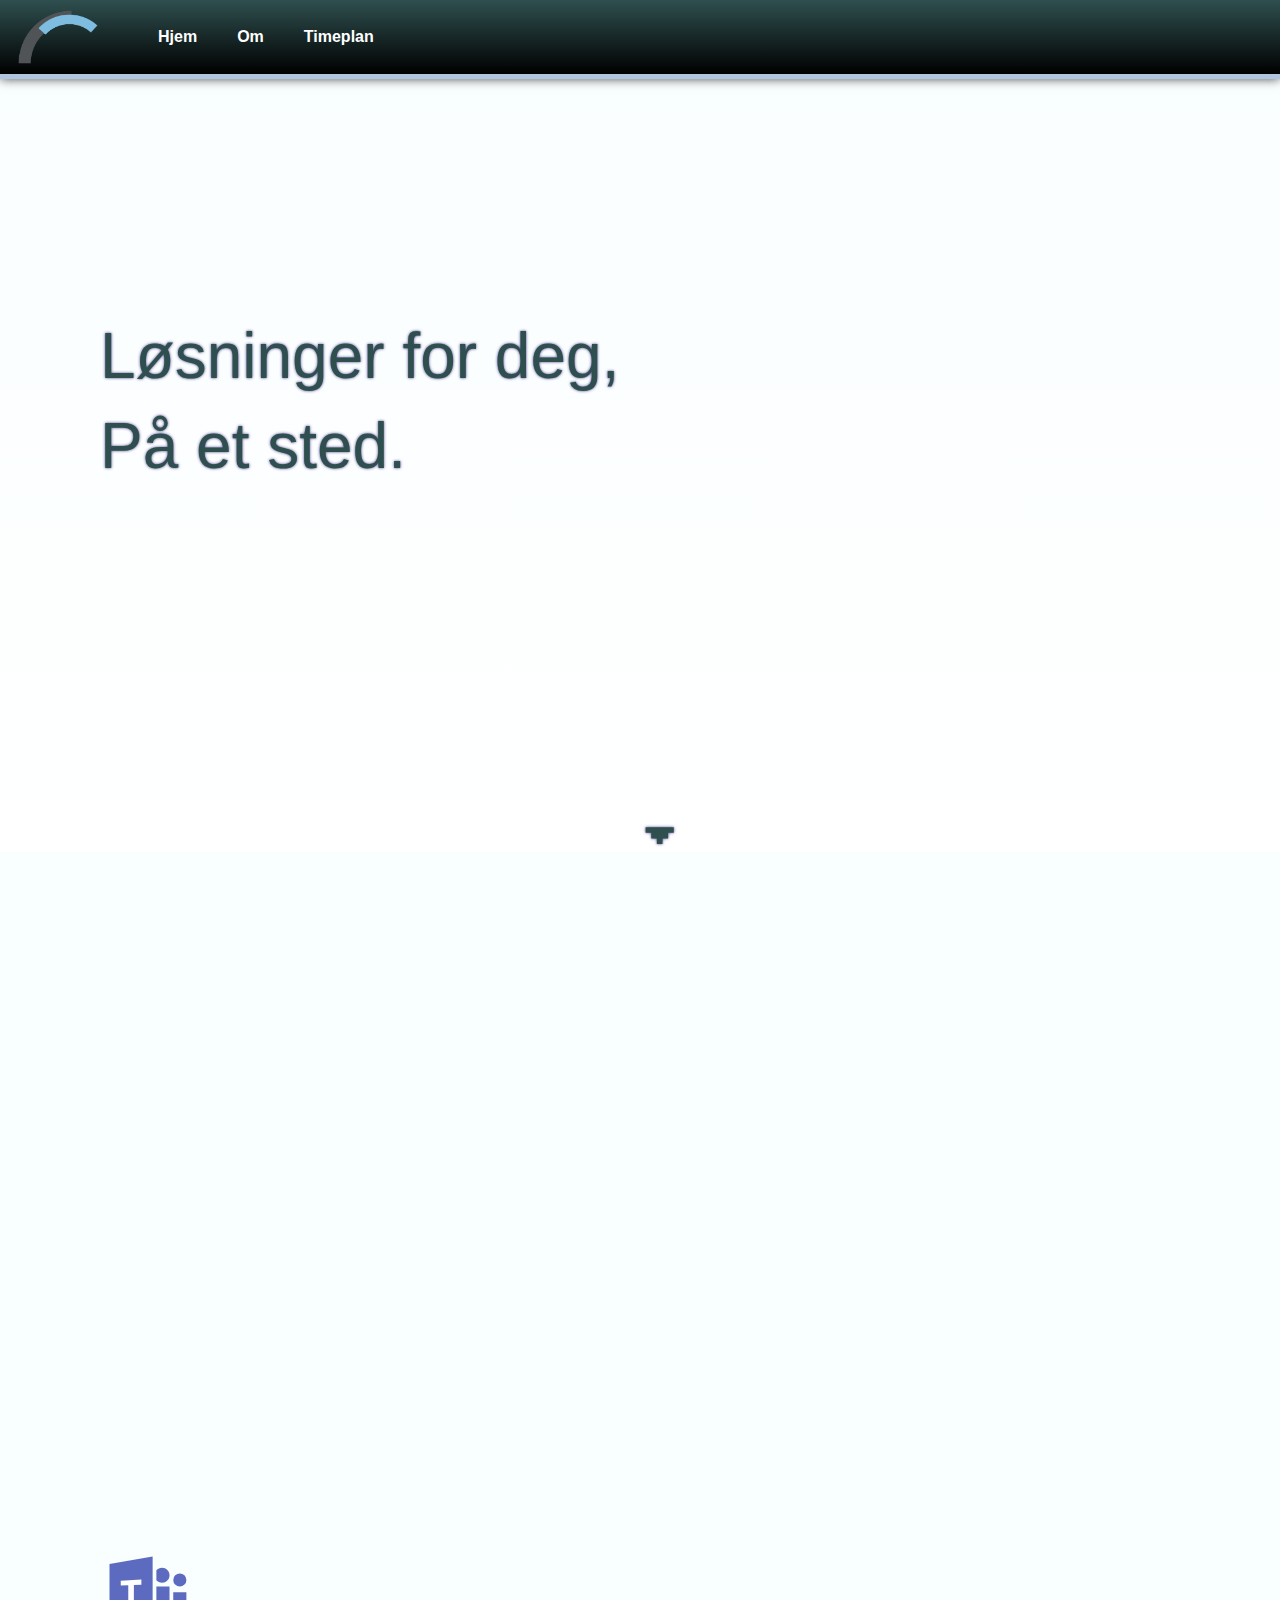
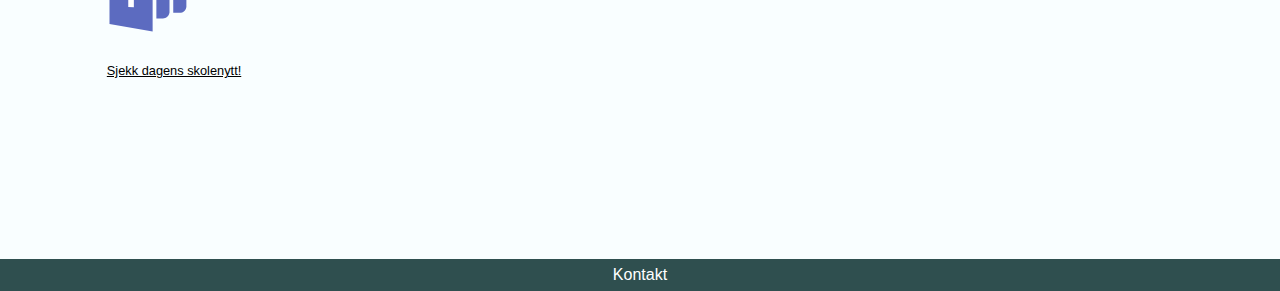
==== index.html @ 22ac8841 "fixed issues." ====
<!DOCTYPE html>
<html lang="en">

<head>
    <link rel="">
    <link rel="stylesheet" href="styles.css">

    <meta charset="UTF-8">
    
    <meta name="viewport" content="width=device-width, initial-scale=1.0">
    
    <title>2IT1s Hjemmeside</title>

</head>

<body>

    <nav>
        <img class="logo" src="textures/log.png" width="80vw">
        <a class="navtext" >Hjem</a>
        <a class="navtext" href="Om.html">Om</a>
        <a class="navtext" href="time.html">Timeplan</a>
    </nav>

    <div class="background">
        <h2>Løsninger for deg, <br> På et sted.</h2>
    </div>

    <div class="rellax" id="arrow" data-rellax-speed="4">
        🢓
    </div>

    <div>
        <a href="https://teams.microsoft.com/l/channel/19%3Ad8e7af57bd4b4fd3aa248d30a9c80b50%40thread.tacv2/General?groupId=7065731e-8835-4aed-9d9f-e8580064bc42&tenantId=b932ece7-9cdf-4d94-b4c1-15256e43c7ea"><img id="newslogo" src="textures/icons8-microsoft-teams.svg" width="90px"></a>
        <a href="https://teams.microsoft.com/l/channel/19%3Ad8e7af57bd4b4fd3aa248d30a9c80b50%40thread.tacv2/General?groupId=7065731e-8835-4aed-9d9f-e8580064bc42&tenantId=b932ece7-9cdf-4d94-b4c1-15256e43c7ea" id="news">Sjekk dagens skolenytt!</a>
    </div>

    <script src="script.js"></script>

    <footer>
        <a class="footlink" href="Om.html">Kontakt</a>
    </footer>

</body>

</html>
---- styles.css ----
body {
	background-color: #f9feff;
	margin: 0;
}


nav {
	background-image: linear-gradient(darkslategray, black);
	padding: 0.5em;
	display: flex;
	align-items: center;
	box-shadow: #2e2e2ed5 0px 0px 10px;
	position: relative;
    border-bottom: solid 5px lightsteelblue;
}

footer {
    background-color: darkslategrey;
    color: white;
    text-decoration-line: none;
	text-align: center;
    margin: 0px;
	padding: 7px;
	position: relative;
	bottom: -100vh;
	font-family: sans-serif;
}

.footlink:visited, .footlink {
	color: white;
	text-decoration-line: none;
}

h2 {
	font-family: 'Lucida Sans', 'Lucida Sans Regular', 'Lucida Grande', 'Lucida Sans Unicode', Geneva, Verdana, sans-serif;
	font-weight: lighter;
	font-size: 5vw;
	color: darkslategrey;
	text-shadow: darkslateblue 0px 0px 3px;
	line-height: 140%;
	position: relative;
	top: 30vh;
	left: 100px;
	width: 60%;
}

.background {
	background: linear-gradient(to bottom, rgba(0, 0, 0, 0), rgba(255, 255, 255, 0.979)), url('textures/uhcyt2.png') no-repeat center center;
	margin: -90px 0px;
	height: 90vh;
}

.background2 {
	background: linear-gradient(to bottom, rgb(1, 108, 196), rgba(255, 255, 255, 0.979)), no-repeat center center;
	margin: -90px 0px;
	height: 59vh;
	padding: 18%;
}

.plan {
	width: 124.3vh;
	height: 91.9vh;
	position: relative;
	top: 0px;
	margin-top: 30px;
}


.navtext {
    font-family: Verdana, Geneva, Tahoma, sans-serif;
	font-weight: bold;
    text-decoration: none;
    color: white;
    padding: 20px
}

.logo {
    padding-left: 10px;
    padding-right: 40px;
}

#arrow {
	color: darkslategrey;
	text-shadow: darkslateblue 0px 0px 3px;
	position: relative;
	left: 50%;
	bottom: -5vh;
	font-size: 90px;
	width: 19px;
}

#news {
	position: relative;
	left: 1vw;
	top: 80vh;
	color:black;
	font-family: sans-serif;
	font-size: 1vw;
}

#newslogo {
	position: relative;
	left: 8vw;
	top: 76vh;
}

.column {
	float: left;
	width: 16.3%;
	margin-bottom: 16px;
	font-family: sans-serif;
	font-size: 0.78vw;
  }
  
  .box {
	box-shadow: 0 4px 8px 0 rgba(0, 0, 0, 0.2);
	margin: 8px;
	padding: 2vw
  }
  
  .about {
	padding: 50px;
	text-align: center;
	background-color: #474e5d;
	color: white;
  }
  
	.row::after {
	content: "";
	clear: both;
	display: table;
  }
  
  .title {
	color: grey;
  }

button {
    padding: 1px 8px;
    border: 1px solid #F3F3F3;
    box-shadow: 0 0 0 1px #707070;
    border-radius: 3px;
    background: -moz-linear-gradient(top, #F2F2F2 0%, #EBEBEB 50%, #DDDDDD 51%, #CFCFCF 100%);
    font: normal 12px sans-serif;
    color: black;
    text-decoration: none;
}
button:hover {
    border: 1px solid #ECF7FD;
    box-shadow: 0 0 0 1px #3C7FB1;
    background: -moz-linear-gradient(top, #EAF6FD 0%, #D9F0FC 50%, #BEE6FD 51%, #A7D9F5 100%);
}
button:active {
	padding-bottom: 2px;
    border: 1px solid #73A7C4;
    border-bottom: 0;
    box-shadow: 0 0 0 1px #2C628B;
    background: -moz-linear-gradient(top, #E5F4FC 0%, #C4E5F6 50%, #98D1EF 51%, #68B3DB 100%);
}
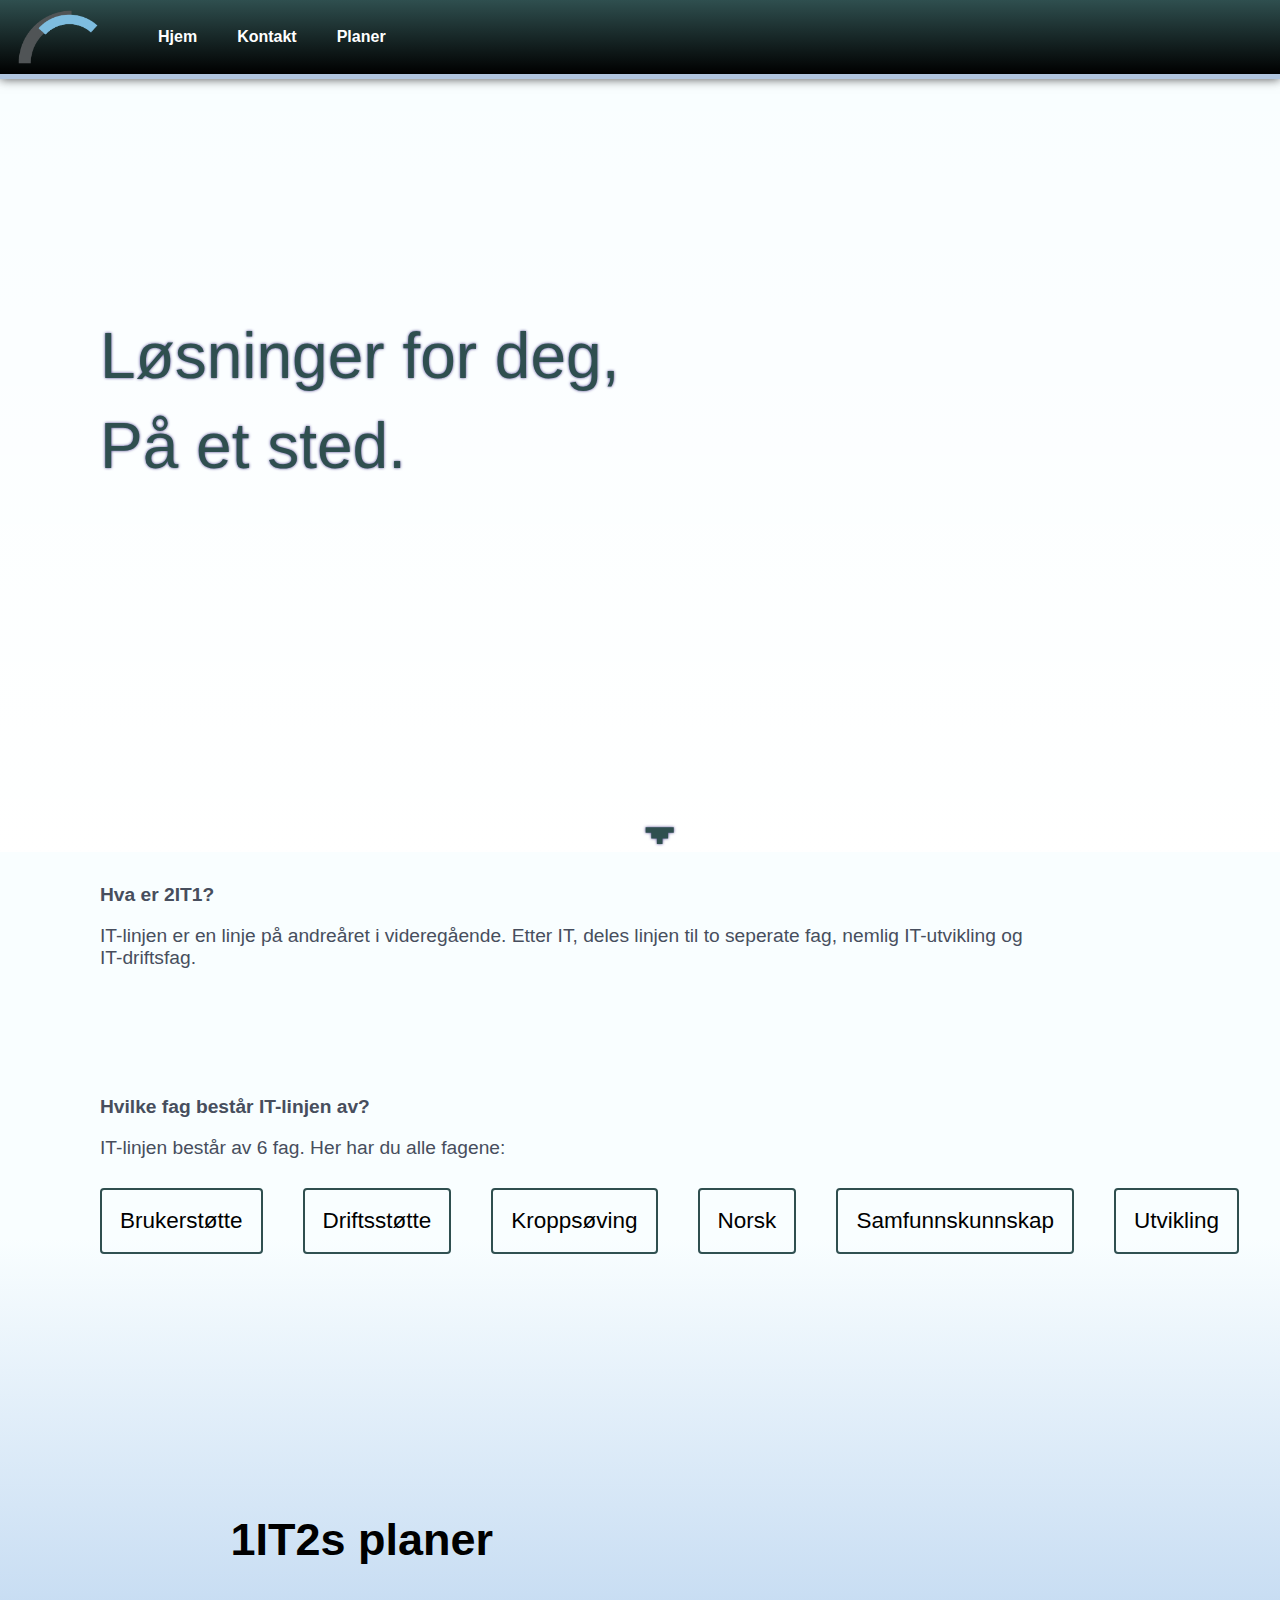
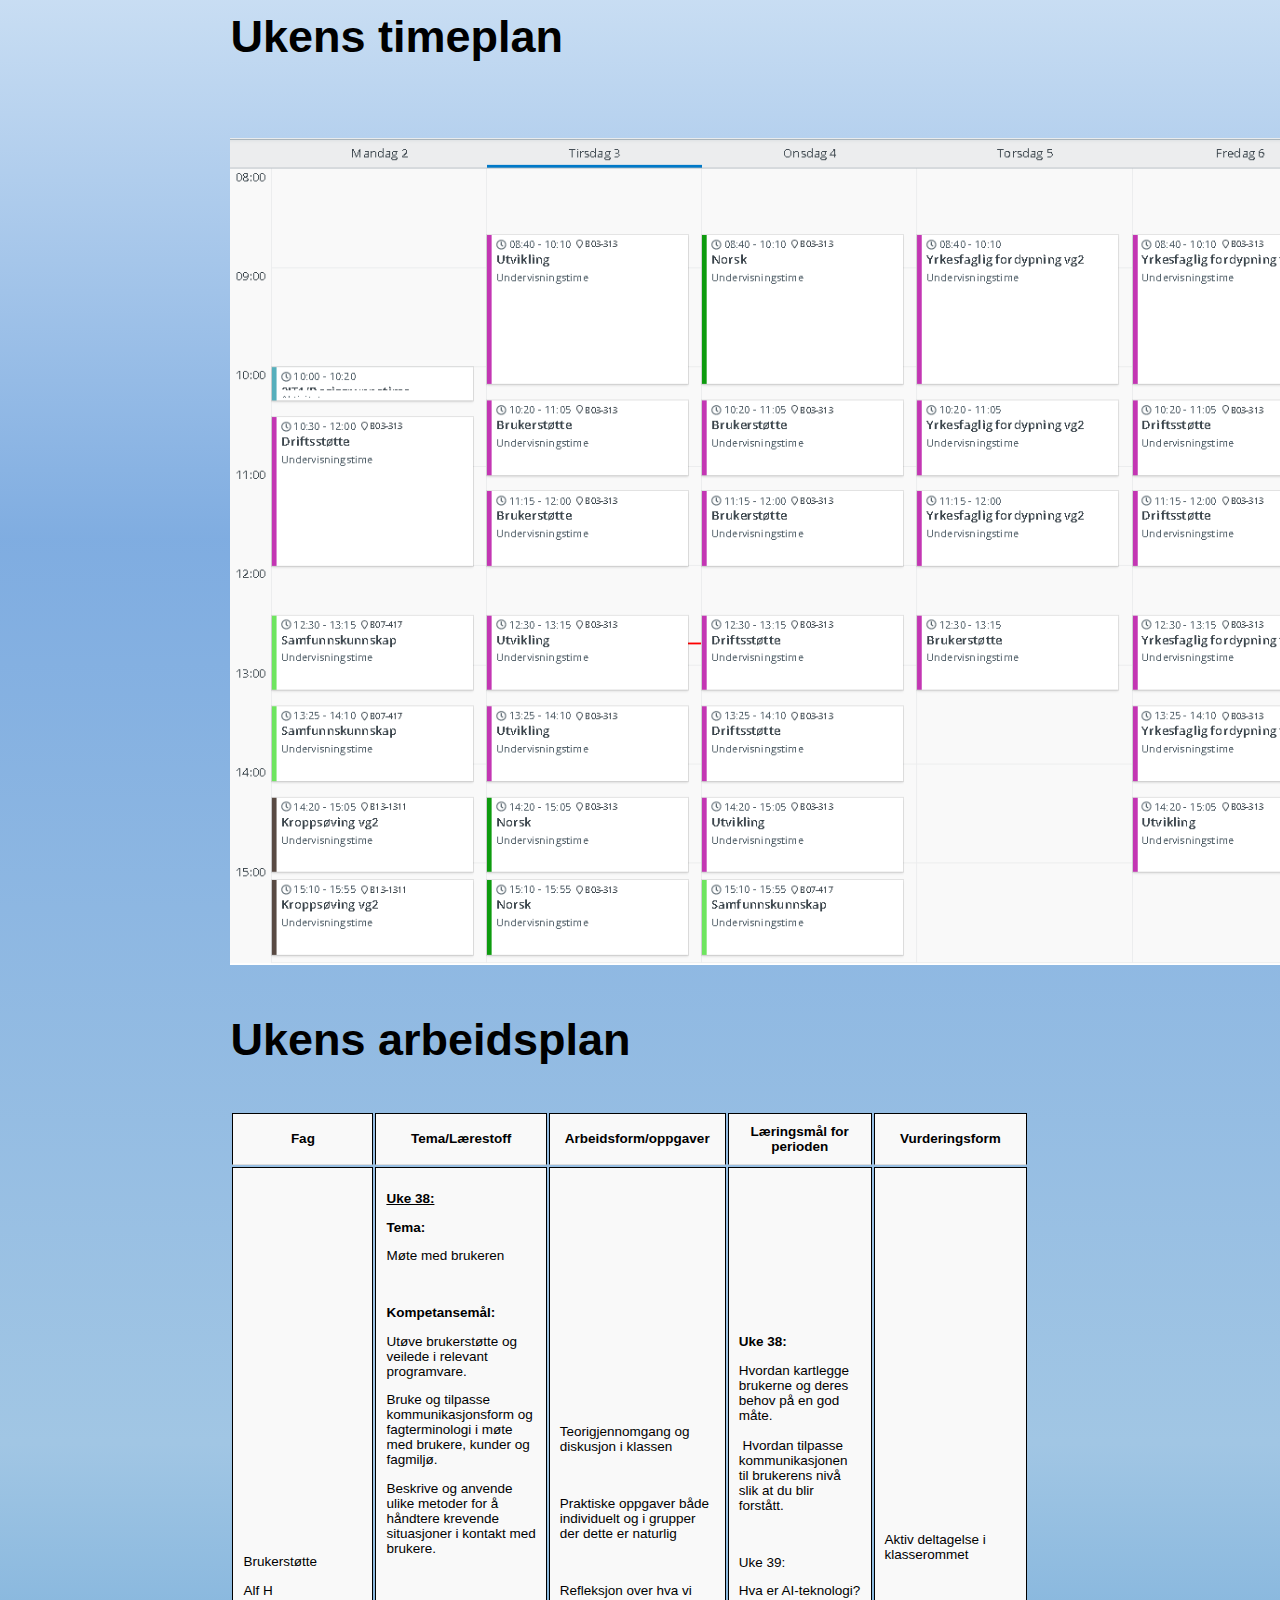
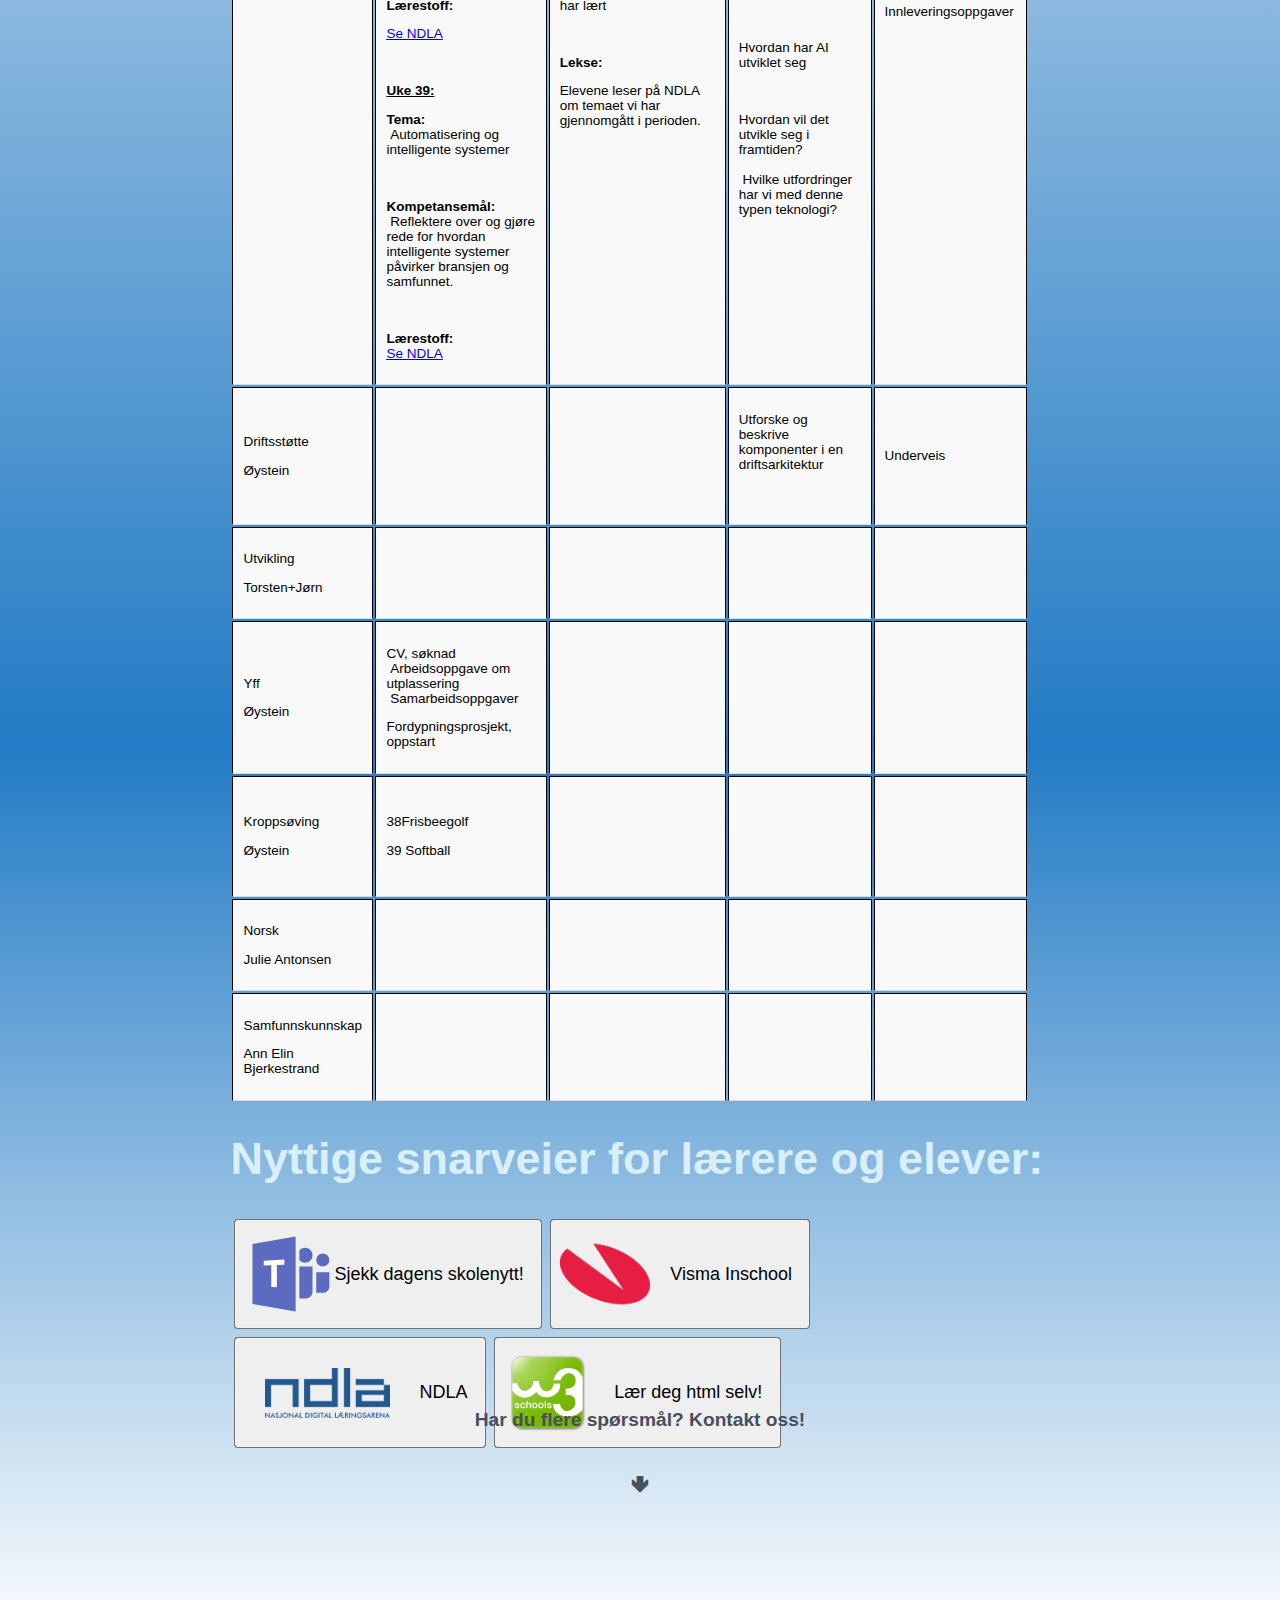
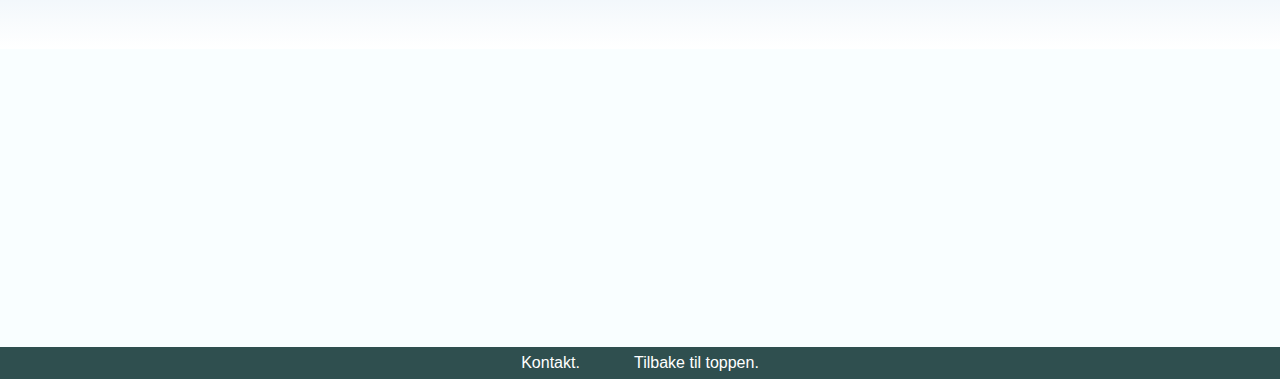
==== commit b8c1225c: "forbedret nettside." ====
--- a/index.html
+++ b/index.html
@@ -18,8 +18,8 @@
     <nav>
         <img class="logo" src="textures/log.png" width="80vw">
         <a class="navtext" >Hjem</a>
-        <a class="navtext" href="Om.html">Om</a>
-        <a class="navtext" href="time.html">Timeplan</a>
+        <a class="navtext" href="Om.html">Kontakt</a>
+        <a class="navtext" id="navtime" href="#plan">Planer</a>
     </nav>
 
     <div class="background">
@@ -31,14 +31,253 @@
     </div>
 
     <div>
-        <a href="https://teams.microsoft.com/l/channel/19%3Ad8e7af57bd4b4fd3aa248d30a9c80b50%40thread.tacv2/General?groupId=7065731e-8835-4aed-9d9f-e8580064bc42&tenantId=b932ece7-9cdf-4d94-b4c1-15256e43c7ea"><img id="newslogo" src="textures/icons8-microsoft-teams.svg" width="90px"></a>
-        <a href="https://teams.microsoft.com/l/channel/19%3Ad8e7af57bd4b4fd3aa248d30a9c80b50%40thread.tacv2/General?groupId=7065731e-8835-4aed-9d9f-e8580064bc42&tenantId=b932ece7-9cdf-4d94-b4c1-15256e43c7ea" id="news">Sjekk dagens skolenytt!</a>
-    </div>
-
-    <script src="script.js"></script>
+        <h3 id="title">Hva er 2IT1?</h2>
+        <p id="text" style="padding-right: 20vw; padding-bottom: 30px;">IT-linjen er en linje på andreåret i videregående. Etter IT, deles linjen til to seperate fag, nemlig IT-utvikling og IT-driftsfag.</p>
+        <br>
+        <h3 id="title" style="padding-top: 40px;">Hvilke fag består IT-linjen av?</h2>
+        <p id="text">IT-linjen består av 6 fag. Her har du alle fagene:</p>
+
+
+
+    </div>
+        <div class="fag" style="margin-left: 100px;">Brukerstøtte</div>
+        <div class="fag">Driftsstøtte</div>
+        <div class="fag">Kroppsøving</div>
+        <div class="fag">Norsk</div>
+        <div class="fag">Samfunnskunnskap</div>
+        <div class="fag">Utvikling</div>
+    <div class="background2">
+
+        <h3 id="plan">1IT2s planer</h3>
+
+        <div></div>
+        
+        <h3 id="plan">Ukens timeplan</h3>
+        
+        <img class="plan" id="plan" src="timeplans/bilde.png">
+        
+        <h3 id="plan">Ukens arbeidsplan</h3>
+        
+        <table class="arbplan" cellpadding="0">
+            <tbody>
+                <thead>
+                    <tr>
+                        <th>Fag</th>
+                        <th>Tema/Lærestoff</th>
+                        <th>Arbeidsform/oppgaver</th>
+                        <th>Læringsmål for perioden</th>
+                        <th>Vurderingsform</th>
+                    </tr>
+                </thead>
+                <tr>
+                    <td>
+                        <p>Brukerst&oslash;tte</p>
+                        <p>Alf H</p>
+                    </td>
+                    <td>
+                        <p><u><strong>Uke 38:</strong></u></p>
+                        <p><strong>Tema:</strong></p>
+                        <p>M&oslash;te med brukeren</p>
+                        <p><br></p>
+                        <p><strong>Kompetansem&aring;l:</strong></p>
+                        <p>Ut&oslash;ve brukerst&oslash;tte og veilede i relevant programvare.</p>
+                        <p>Bruke og tilpasse kommunikasjonsform og fagterminologi i m&oslash;te med brukere, kunder og fagmilj&oslash;.</p>
+                        <p>Beskrive og anvende ulike metoder for &aring; h&aring;ndtere krevende situasjoner i kontakt med brukere.</p>
+                        <p><br></p>
+                        <p><strong>L&aelig;restoff:</strong></p>
+                        <p><u><a href="https://ndla.no/subject:f41eadfa-0749-4ab4-bc17-a500adad38b8/topic:9b8a879b-997d-4505-9c66-d46aaf3ed01e/"><span style="text-decoration: none;">Se NDLA</span></a></u></p>
+                        <p><br></p>
+                        <p><u><strong>Uke 39:</strong></u></p>
+                        <p><strong>Tema:</strong><br>&nbsp;Automatisering og intelligente systemer</p>
+                        <p><br></p>
+                        <p><strong>Kompetansem&aring;l:</strong><br>&nbsp;Reflektere over og gj&oslash;re rede for hvordan intelligente systemer p&aring;virker bransjen og samfunnet.</p>
+                        <p><br></p>
+                        <p><strong>L&aelig;restoff:</strong><br><u><a href="https://ndla.no/subject:f41eadfa-0749-4ab4-bc17-a500adad38b8/topic:86ed4c75-16d3-4a09-8257-731e6811e723/"><span style="text-decoration: none;">Se NDLA</span></a></u></p>
+                    </td>
+                    <td>
+                        <p>Teorigjennomgang og diskusjon i klassen&nbsp;</p>
+                        <p><br></p>
+                        <p>Praktiske oppgaver b&aring;de individuelt og i grupper der dette er naturlig&nbsp;</p>
+                        <p><br></p>
+                        <p>Refleksjon over hva vi har l&aelig;rt&nbsp;</p>
+                        <p><br></p>
+                        <p><strong>Lekse:&nbsp;</strong></p>
+                        <p>Elevene leser p&aring; NDLA om temaet vi har gjennomg&aring;tt i perioden.&nbsp;</p>
+                    </td>
+                    <td>
+                        <p><strong>Uke 38:</strong></p>
+                        <p>Hvordan kartlegge brukerne og deres behov p&aring; en god m&aring;te.<br>&nbsp;<br>&nbsp;Hvordan tilpasse kommunikasjonen til brukerens niv&aring; slik at du blir forst&aring;tt.</p>
+                        <p><br></p>
+                        <p>Uke 39:</p>
+                        <p>Hva er AI-teknologi?</p>
+                        <p><br></p>
+                        <p>Hvordan har AI utviklet seg</p>
+                        <p><br></p>
+                        <p>Hvordan vil det utvikle seg i framtiden?<br>&nbsp;<br>&nbsp;Hvilke utfordringer har vi med denne typen teknologi?</p>
+                    </td>
+                    <td>
+                        <p>Aktiv deltagelse i klasserommet&nbsp;</p>
+                        <p><br></p>
+                        <p>Innleveringsoppgaver</p>
+                    </td>
+                </tr>
+                <tr>
+                    <td>
+                        <p>Driftsst&oslash;tte</p>
+                        <p>&Oslash;ystein</p>
+                    </td>
+                    <td>
+                        <p><br></p>
+                    </td>
+                    <td>
+                        <p><br></p>
+                    </td>
+                    <td>
+                        <p>Utforske og beskrive komponenter i en driftsarkitektur&nbsp;</p>
+                        <p><br></p>
+                    </td>
+                    <td>
+                        <p>Underveis</p>
+                    </td>
+                </tr>
+                <tr>
+                    <td>
+                        <p>Utvikling</p>
+                        <p>Torsten+J&oslash;rn</p>
+                    </td>
+                    <td>
+                        <p><br></p>
+                    </td>
+                    <td>
+                        <p><br></p>
+                    </td>
+                    <td>
+                        <p><br></p>
+                    </td>
+                    <td>
+                        <p><br></p>
+                    </td>
+                </tr>
+                <tr>
+                    <td>
+                        <p>Yff</p>
+                        <p>&Oslash;ystein&nbsp;</p>
+                    </td>
+                    <td>
+                        <p>CV, s&oslash;knad<br>&nbsp;Arbeidsoppgave om utplassering<br>&nbsp;Samarbeidsoppgaver</p>
+                        <p>Fordypningsprosjekt, oppstart</p>
+                    </td>
+                    <td>
+                        <p><br></p>
+                    </td>
+                    <td>
+                        <p><br></p>
+                    </td>
+                    <td>
+                        <p><br></p>
+                    </td>
+                </tr>
+                <tr>
+                    <td>
+                        <p>Kropps&oslash;ving</p>
+                        <p>&Oslash;ystein</p>
+                    </td>
+                    <td>
+                        <p>38Frisbeegolf</p>
+                        <p>39 Softball</p>
+                    </td>
+                    <td>
+                        <p><br></p>
+                        <p><br></p>
+                        <p><br></p>
+                    </td>
+                    <td>
+                        <p><br></p>
+                    </td>
+                    <td>
+                        <p><br></p>
+                    </td>
+                </tr>
+                <tr>
+                    <td>
+                        <p>Norsk</p>
+                        <p>Julie Antonsen</p>
+                    </td>
+                    <td>
+                        <p><br></p>
+                    </td>
+                    <td>
+                        <p><br></p>
+                    </td>
+                    <td>
+                        <p><br></p>
+                    </td>
+                    <td>
+                        <p><br></p>
+                    </td>
+                </tr>
+                <tr>
+                    <td>
+                        <p>Samfunnskunnskap</p>
+                        <p>Ann Elin Bjerkestrand</p>
+                    </td>
+                    <td>
+                        <p><br></p>
+                    </td>
+                    <td>
+                        <p><br></p>
+                    </td>
+                    <td>
+                        <p><br></p>
+                    </td>
+                    <td>
+                        <p><br></p>
+                    </td>
+                </tr>
+            </tbody>
+        </table>
+    
+
+    <div>
+        <h1 id="plan" class="light">Nyttige snarveier for lærere og elever:</h1>
+        <button class="bl" onclick='window.location="https://teams.microsoft.com/l/channel/19%3Ad8e7af57bd4b4fd3aa248d30a9c80b50%40thread.tacv2/General?groupId=7065731e-8835-4aed-9d9f-e8580064bc42&tenantId=b932ece7-9cdf-4d94-b4c1-15256e43c7ea"'>
+            <img id="newslogo" src="textures/icons8-microsoft-teams.svg" width="90px">
+            Sjekk dagens skolenytt!
+        </button>
+        <button class="bl" onclick='window.location="https://kristiansund-vgs.inschool.visma.no"'>
+            <img id="newslogo" src="textures/Visma-3730012194.png" width="90px" style="padding-right: 20px;">
+            Visma Inschool
+        </button>
+        <button class="bl" onclick='window.location="https://ndla.no/utdanning/informasjonsteknologi-og-medieproduksjon__23f18a24131e/vg2"'>
+            <img id="newslogo" src="textures/ndlalogo-3812384414.png" height="50px" style="padding: 20px;padding-right: 30px;">
+            NDLA
+        </button>
+        <button class="bl" onclick='window.location="https://www.w3schools.com/html/default.asp"'>
+            <img id="newslogo" src="textures/apps.23455.13703813498146682.59ea0965-457f-440d-a02e-2a8fce6ff46e-3842725954.png" width="90px" style="padding-right: 20px;">
+            Lær deg html selv!
+        </button>
+    </div>
+    </div>
+   
+    <div>
+        <h3 id="title" class="kontakt">Har du flere spørsmål? Kontakt oss!
+            <br>
+            <br>
+            <br>
+            🡻</h2>
+    </div>
+</div>
+    <script>
+    document.addEventListener('scroll', function() {
+        const switchHero = document.querySelector('#arrow');
+        const scrollPosition = window.scrollY;
+        switchHero.style.top = `${0.7 - scrollPosition * 0.02}%`;
+      });
+    </script>
 
     <footer>
-        <a class="footlink" href="Om.html">Kontakt</a>
+        <a class="footlink" href="Om.html" style="padding-right: 50px;">Kontakt.</a>
+        <a class="footlink" href="#navtime">Tilbake til toppen.</a>
     </footer>
 
 </body>
--- a/styles.css
+++ b/styles.css
@@ -18,12 +18,13 @@
     background-color: darkslategrey;
     color: white;
     text-decoration-line: none;
+	font-family: sans-serif;	
 	text-align: center;
     margin: 0px;
 	padding: 7px;
-	position: relative;
-	bottom: -100vh;
-	font-family: sans-serif;
+	display: block;
+	position: relative;
+	bottom: -50vh;
 }
 
 .footlink:visited, .footlink {
@@ -51,13 +52,34 @@
 }
 
 .background2 {
-	background: linear-gradient(to bottom, rgb(1, 108, 196), rgba(255, 255, 255, 0.979)), no-repeat center center;
+	background: linear-gradient(to bottom, rgba(250, 251, 252, 0), rgba(125, 171, 224, 0.979), rgb(161, 198, 228), rgb(34, 123, 197), rgba(255, 255, 255, 0.979)), no-repeat center center;
 	margin: -90px 0px;
-	height: 59vh;
+	height: 350vh;
 	padding: 18%;
+	position: relative;
+	top: 150px;
+}
+
+.fag {
+	font-size: 2.5vh;
+	font-family: 'Segoe UI', Tahoma, Geneva, Verdana, sans-serif;
+	float: left;
+	padding: 2vh;
+	margin: 10px 20px;
+	display: block;
+	border: solid darkslategray 0.2vw;
+	border-radius: 4px;
+}
+
+.arbplan {
+	box-shadow: inset slateblue 60px, 50px;
+
 }
 
 .plan {
+	color:rgb(54, 61, 126);
+	font-family: 'Segoe UI', Tahoma, Geneva, Verdana, sans-serif;
+	font-size: 5vh;
 	width: 124.3vh;
 	height: 91.9vh;
 	position: relative;
@@ -65,6 +87,15 @@
 	margin-top: 30px;
 }
 
+.light {
+	color: #D9F0FC;
+}
+
+#plan {
+	font-family: 'Segoe UI', Tahoma, Geneva, Verdana, sans-serif;
+	font-size: 5vh;
+
+}
 
 .navtext {
     font-family: Verdana, Geneva, Tahoma, sans-serif;
@@ -90,49 +121,73 @@
 }
 
 #news {
-	position: relative;
-	left: 1vw;
-	top: 80vh;
+	margin: auto;
+	padding-bottom: 2vh;
 	color:black;
 	font-family: sans-serif;
 	font-size: 1vw;
 }
 
 #newslogo {
-	position: relative;
-	left: 8vw;
-	top: 76vh;
+}
+
+#title {
+	color: #474e5d;
+	font-family: sans-serif;
+	font-size: 1.5vw;
+	padding-left: 100px;
+	padding-right: 100px;
+}
+
+#text {
+	color: #474e5d;
+	font-family: sans-serif;
+	font-size: 1.5vw;
+	padding-left: 100px;
+	padding-right: 100px;
+
 }
 
 .column {
 	float: left;
 	width: 16.3%;
-	margin-bottom: 16px;
+	margin: 12px;
 	font-family: sans-serif;
 	font-size: 0.78vw;
   }
   
   .box {
 	box-shadow: 0 4px 8px 0 rgba(0, 0, 0, 0.2);
-	margin: 8px;
 	padding: 2vw
   }
   
   .about {
+	font-family: sans-serif;
 	padding: 50px;
 	text-align: center;
 	background-color: #474e5d;
 	color: white;
   }
   
-	.row::after {
-	content: "";
+	.row {
+	justify-content: center;
 	clear: both;
-	display: table;
+	display: flex;
+	height: 0px;
   }
   
   .title {
 	color: grey;
+  }
+
+  .bl, .bl:active {
+	font-size: 18px;
+	text-align: center;
+	float: left;
+	display: flex;
+	align-items: center;
+	padding: 1% 2% 1% 1%;
+	margin: 5px;
   }
 
 button {
@@ -156,4 +211,43 @@
     border-bottom: 0;
     box-shadow: 0 0 0 1px #2C628B;
     background: -moz-linear-gradient(top, #E5F4FC 0%, #C4E5F6 50%, #98D1EF 51%, #68B3DB 100%);
+}
+
+table {
+	width: 7.8e+2.4pt;
+	max-width: 62.4vw;
+}
+
+tbody {
+	max-width: 50vw;
+	table-layout: fixed;
+}
+
+td, th {
+	border: solid black 1px;
+	background-color: #f9f9f9;
+	padding: 10px;
+	border-bottom: 1px solid #ddd;
+	font-family: 'Segoe UI', Tahoma, Geneva, Verdana, sans-serif;
+	font-size: 1.5vh;
+}
+
+
+.kontakt {
+	position: relative;
+	bottom: 0vh;
+	margin: auto;
+	text-align: center;
+}
+
+@media only screen and (max-width:800px) {
+
+	.background {
+		padding-top: 80px;
+	}
+
+	#navtime {
+		display: none;
+	}
+
 }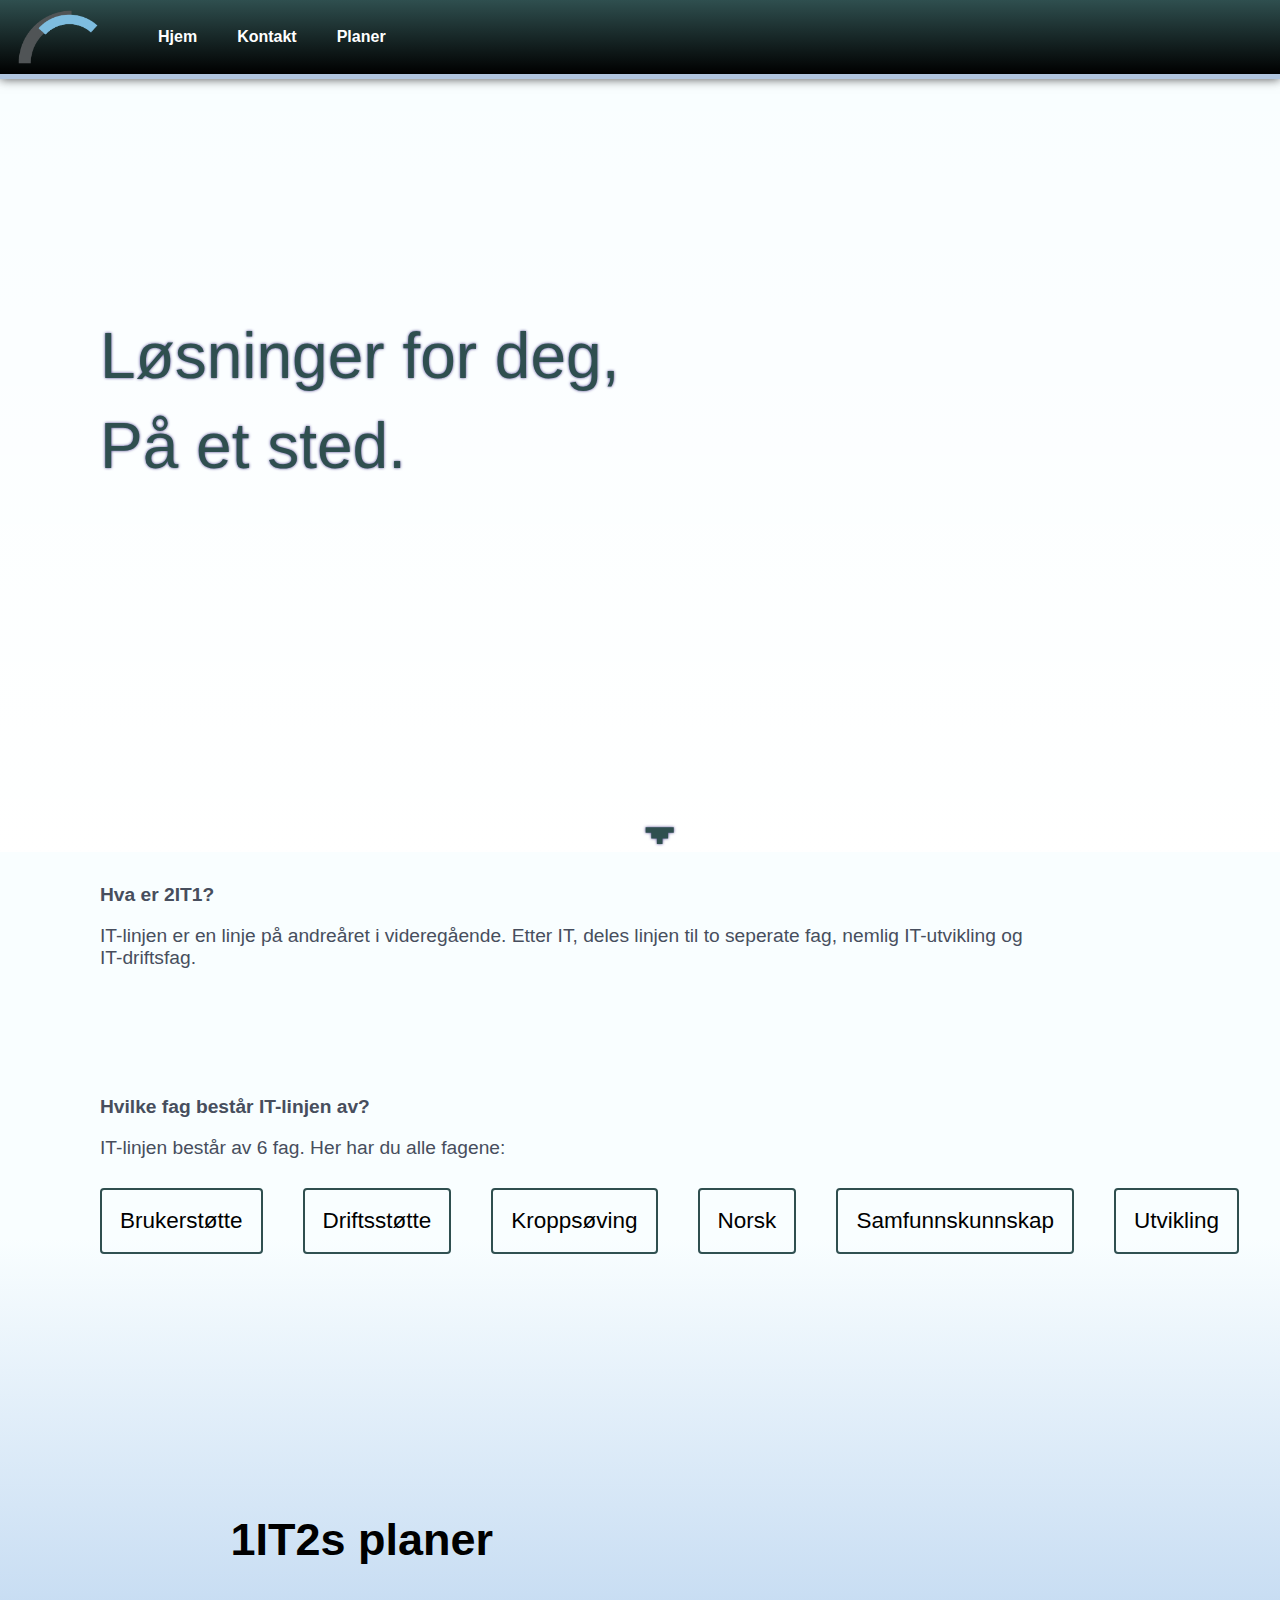
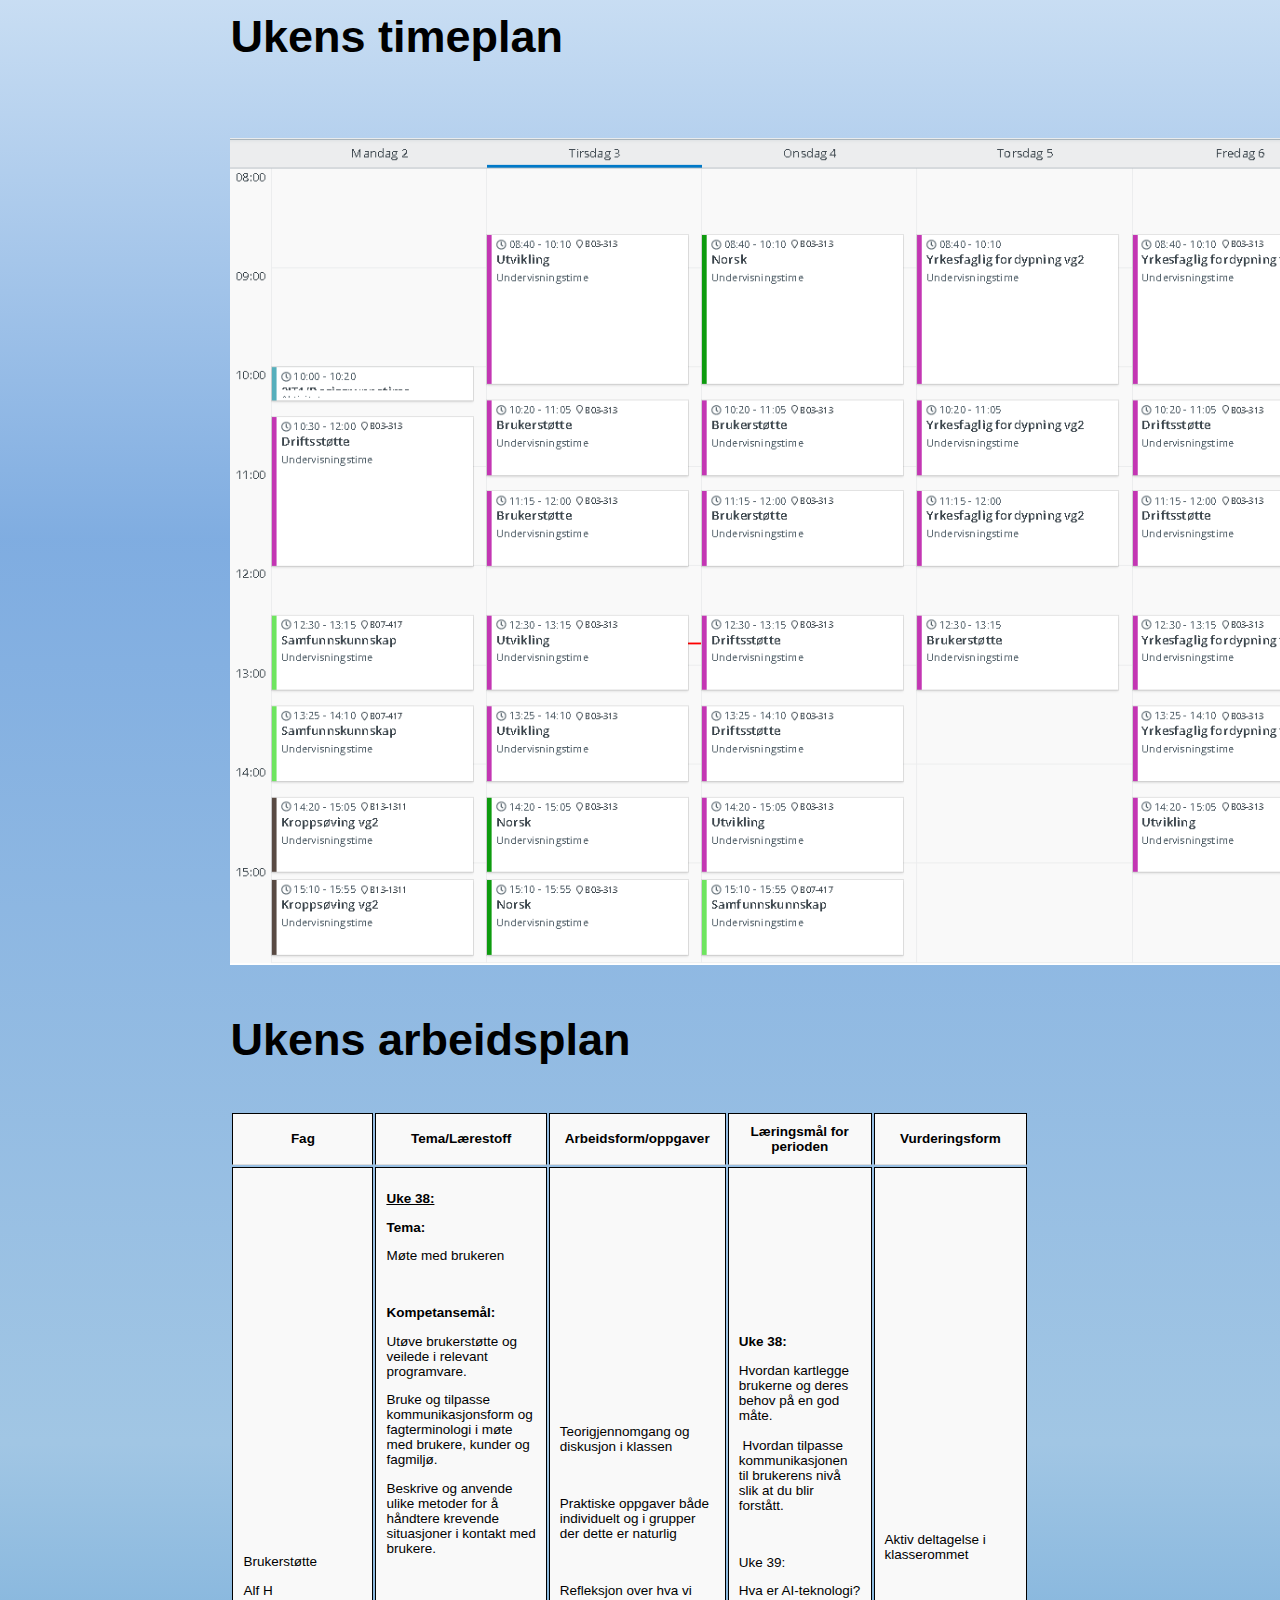
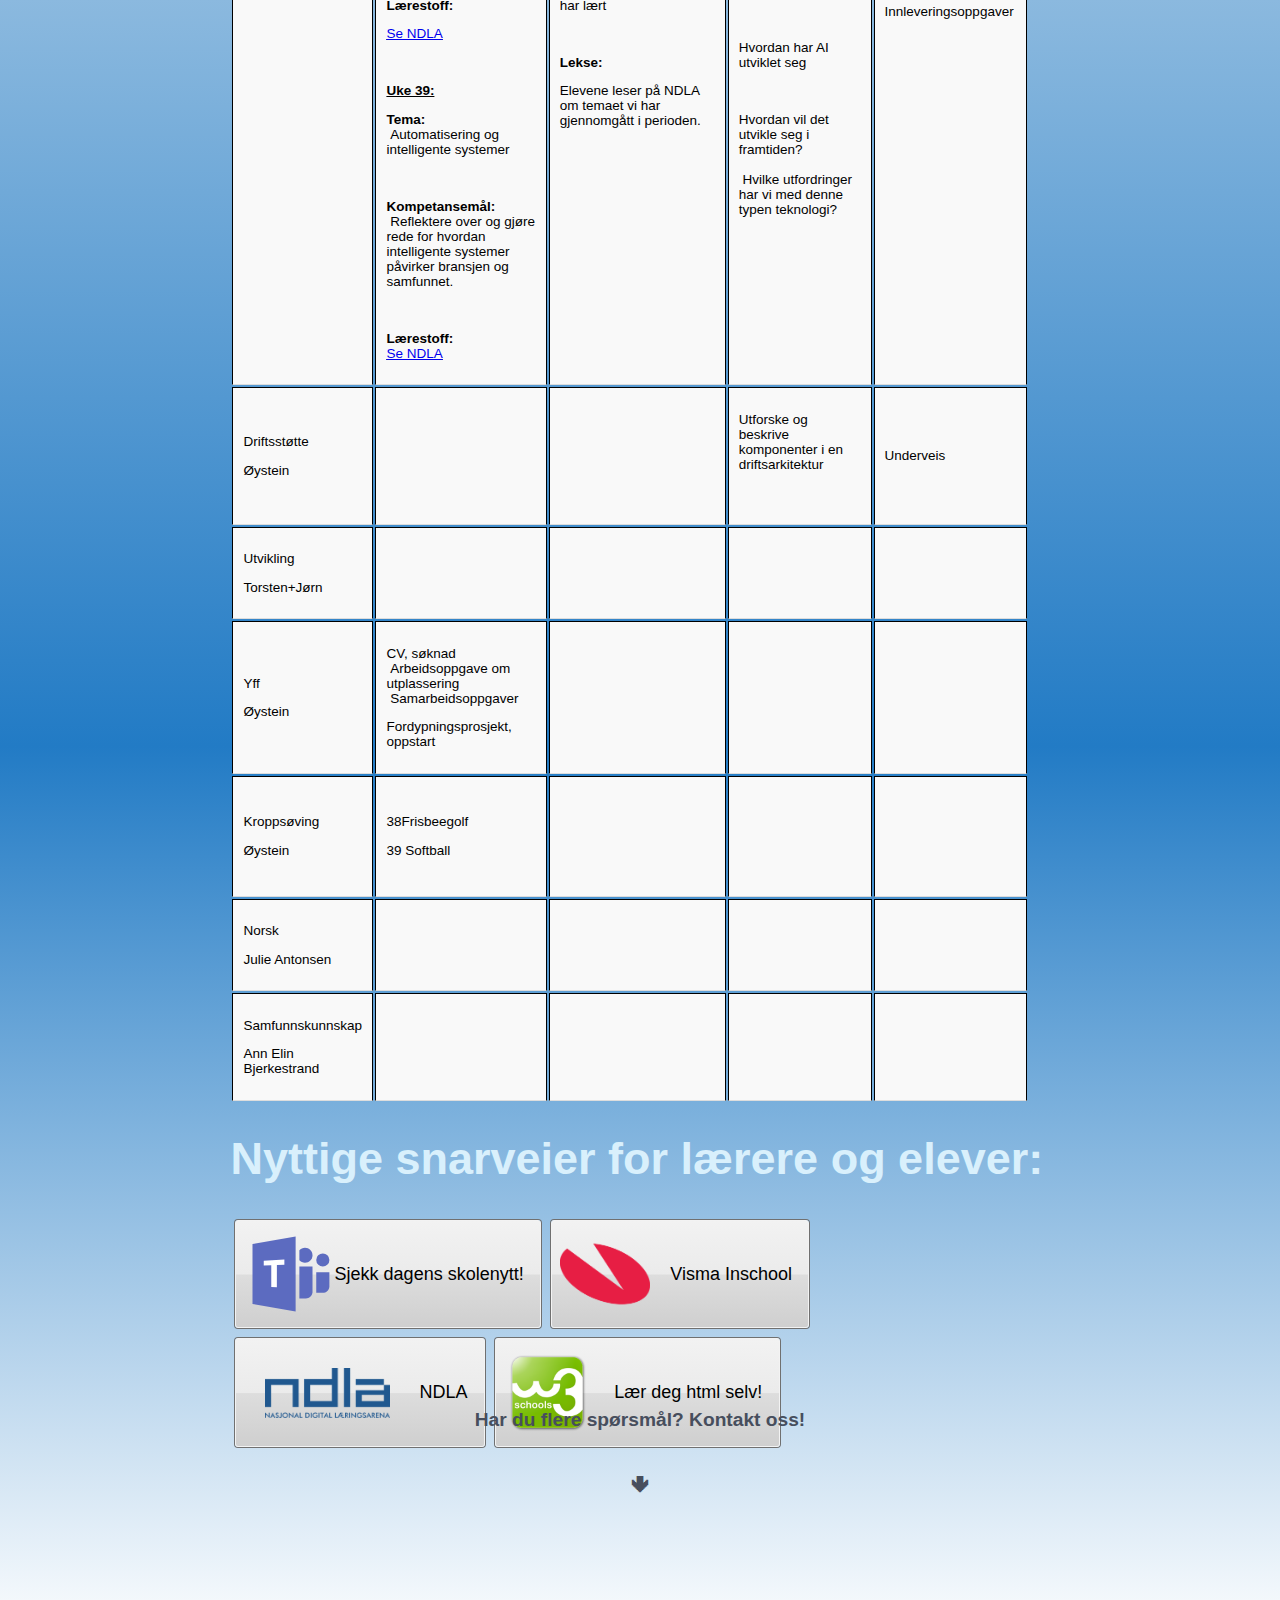
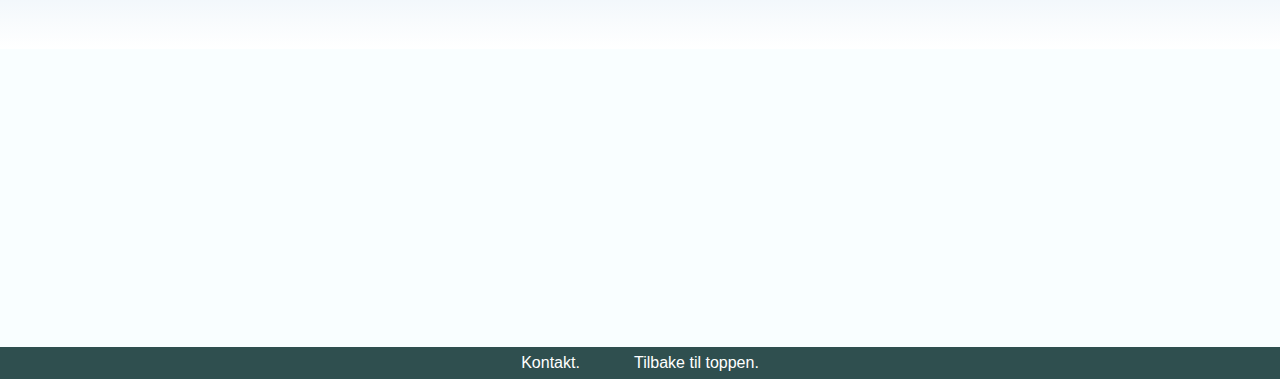
==== commit 090c9aa1: "fiks kompabilitet." ====
--- a/index.html
+++ b/index.html
@@ -270,8 +270,10 @@
     <script>
     document.addEventListener('scroll', function() {
         const switchHero = document.querySelector('#arrow');
+        if (switchHero) {
         const scrollPosition = window.scrollY;
         switchHero.style.top = `${0.7 - scrollPosition * 0.02}%`;
+        }
       });
     </script>
 
--- a/styles.css
+++ b/styles.css
@@ -195,7 +195,9 @@
     border: 1px solid #F3F3F3;
     box-shadow: 0 0 0 1px #707070;
     border-radius: 3px;
-    background: -moz-linear-gradient(top, #F2F2F2 0%, #EBEBEB 50%, #DDDDDD 51%, #CFCFCF 100%);
+    background: linear-gradient(top, #F2F2F2 0%, #EBEBEB 50%, #DDDDDD 51%, #CFCFCF 100%);
+	background: -moz-linear-gradient(top, #F2F2F2 0%, #EBEBEB 50%, #DDDDDD 51%, #CFCFCF 100%);
+	background: -webkit-linear-gradient(top, #F2F2F2 0%, #EBEBEB 50%, #DDDDDD 51%, #CFCFCF 100%);
     font: normal 12px sans-serif;
     color: black;
     text-decoration: none;
@@ -204,6 +206,8 @@
     border: 1px solid #ECF7FD;
     box-shadow: 0 0 0 1px #3C7FB1;
     background: -moz-linear-gradient(top, #EAF6FD 0%, #D9F0FC 50%, #BEE6FD 51%, #A7D9F5 100%);
+	background: linear-gradient(top, #EAF6FD 0%, #D9F0FC 50%, #BEE6FD 51%, #A7D9F5 100%);
+	background: -webkit-linear-gradient(top, #EAF6FD 0%, #D9F0FC 50%, #BEE6FD 51%, #A7D9F5 100%);
 }
 button:active {
 	padding-bottom: 2px;
@@ -211,6 +215,8 @@
     border-bottom: 0;
     box-shadow: 0 0 0 1px #2C628B;
     background: -moz-linear-gradient(top, #E5F4FC 0%, #C4E5F6 50%, #98D1EF 51%, #68B3DB 100%);
+	background: linear-gradient(top, #E5F4FC 0%, #C4E5F6 50%, #98D1EF 51%, #68B3DB 100%);
+	background: -webkit-linear-gradient(top, #E5F4FC 0%, #C4E5F6 50%, #98D1EF 51%, #68B3DB 100%);
 }
 
 table {
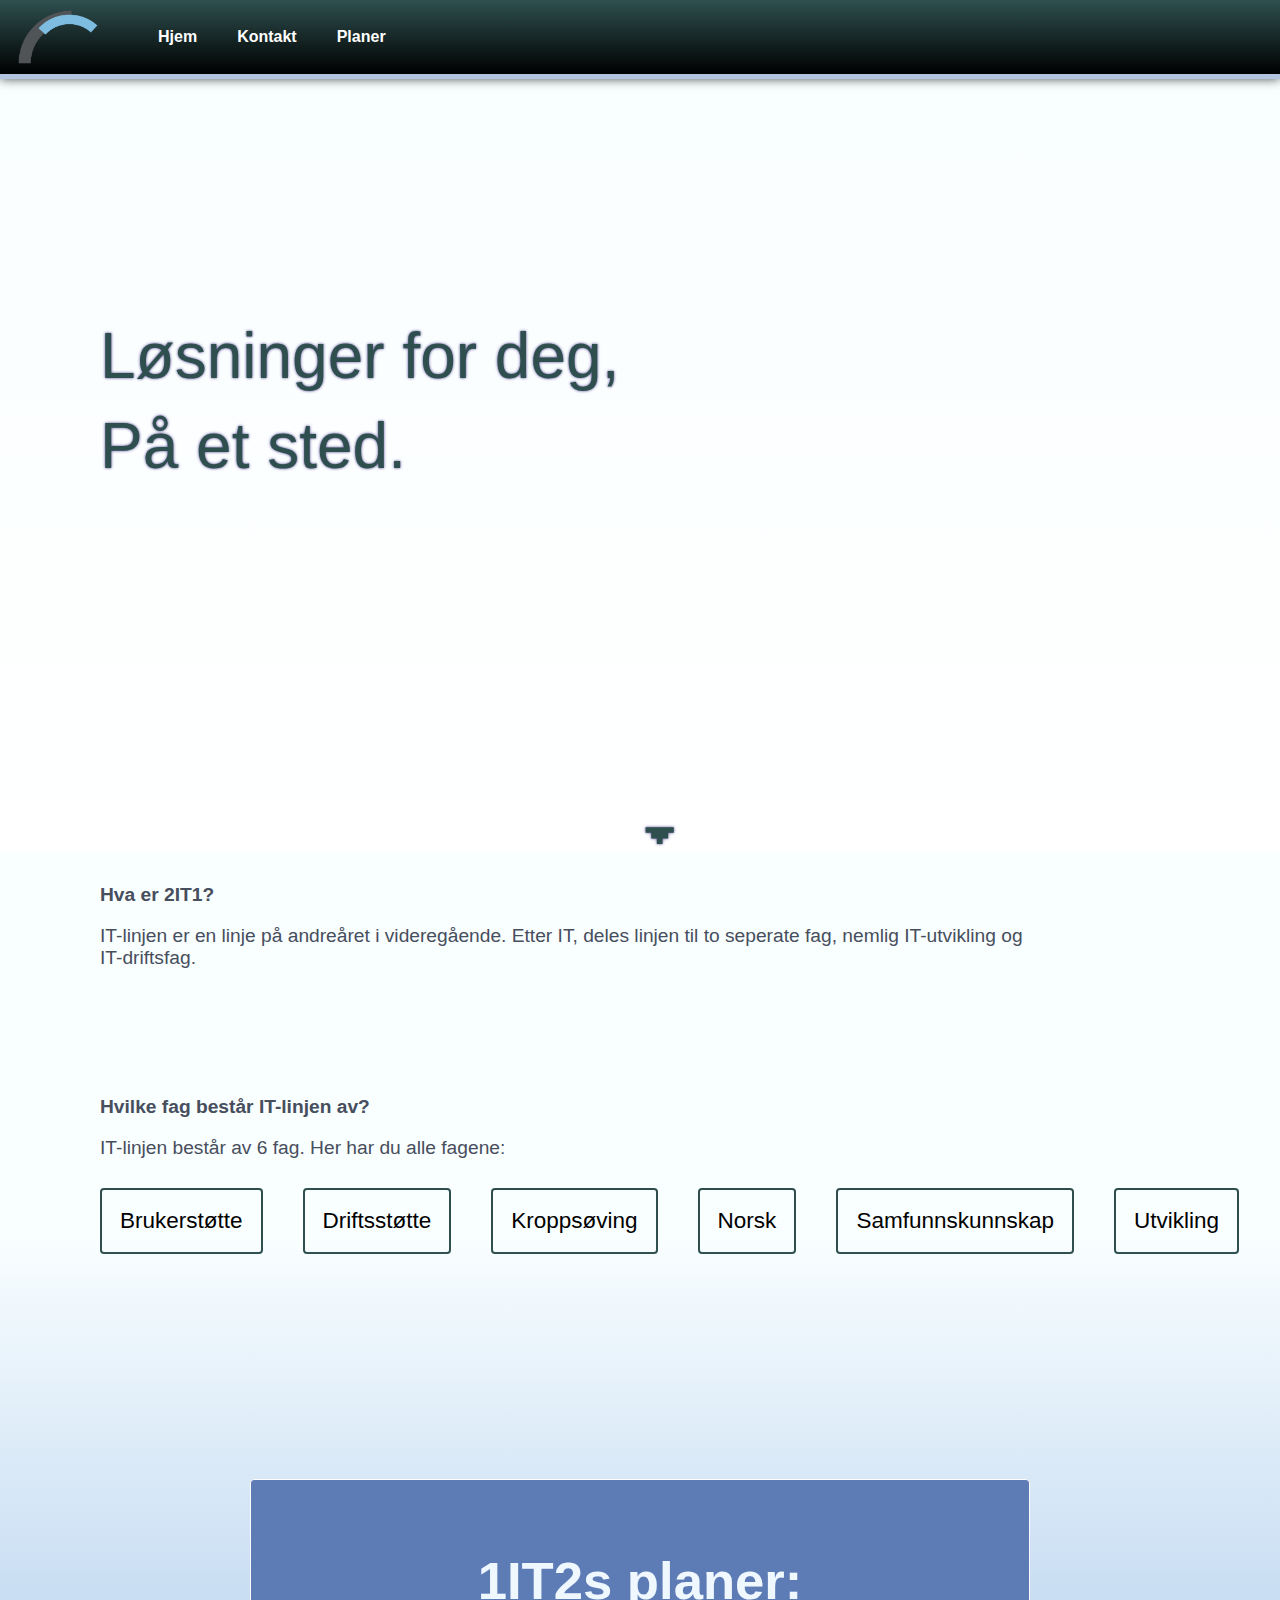
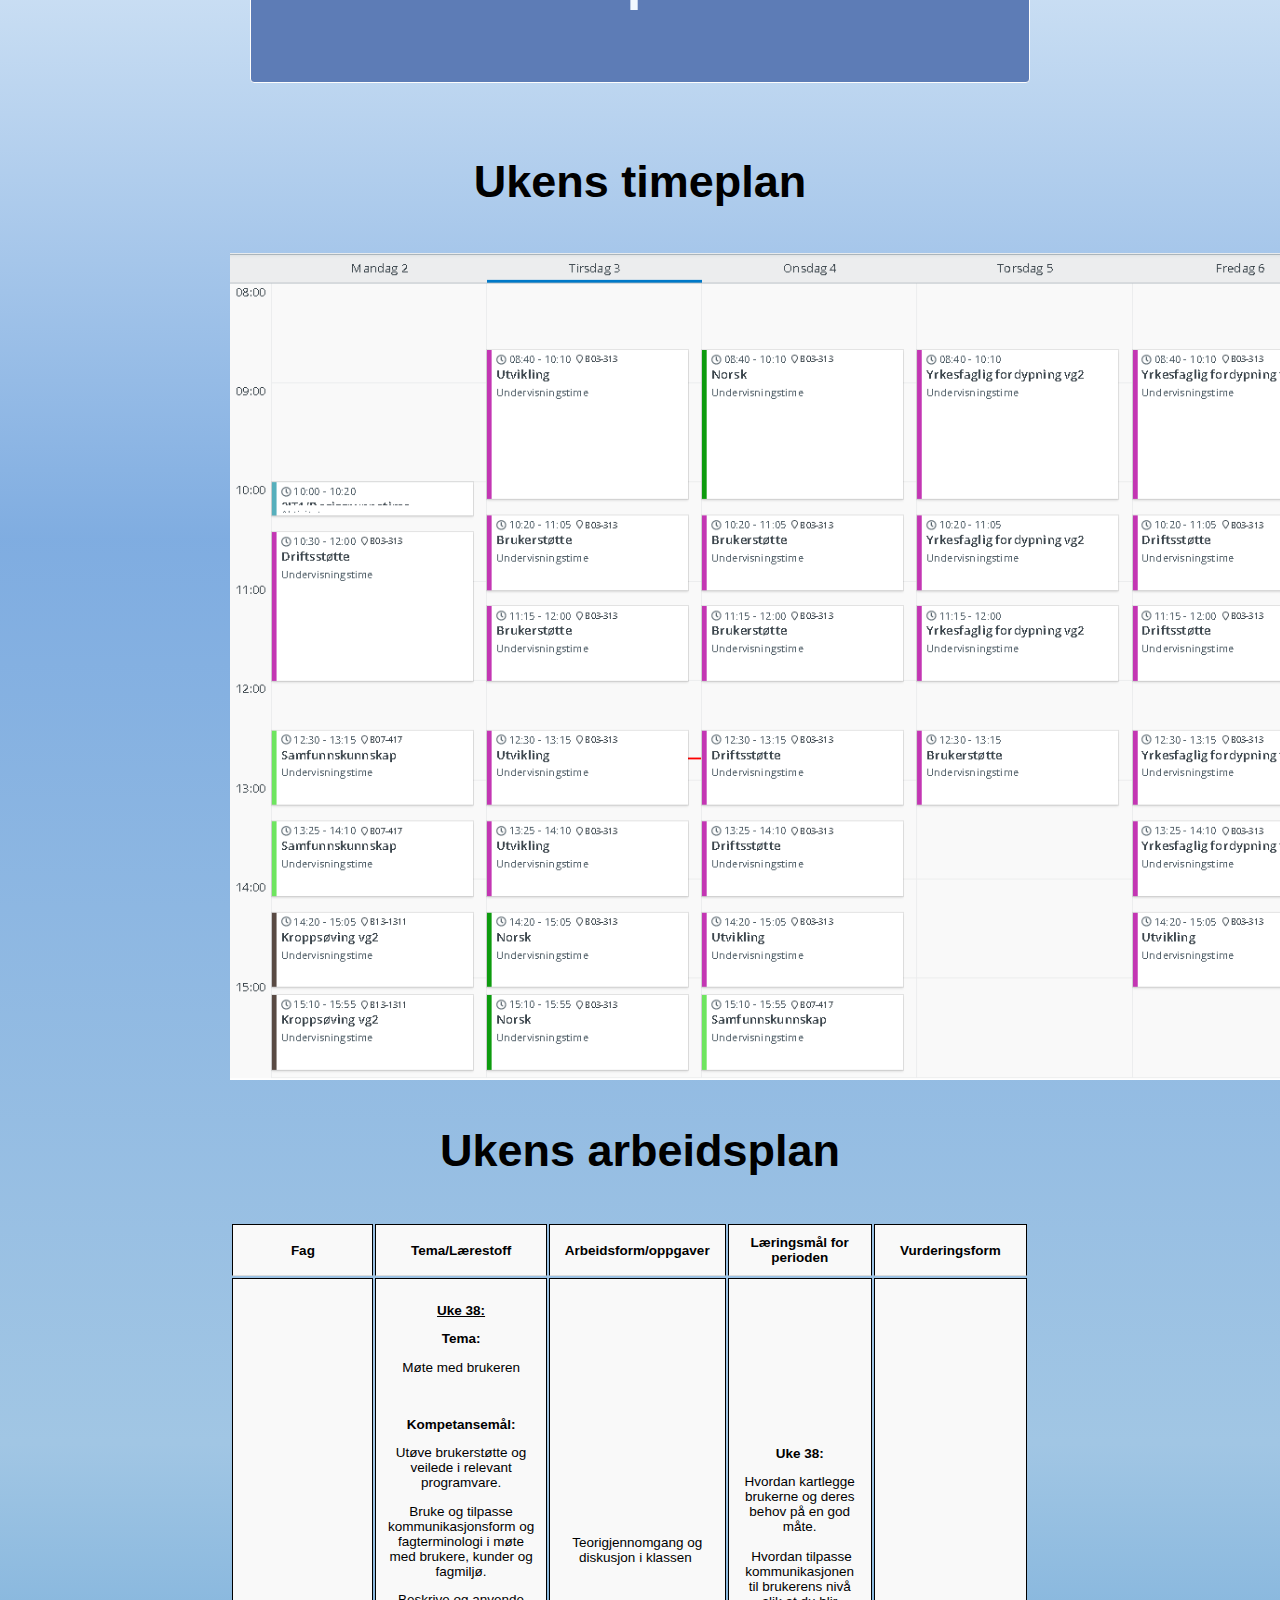
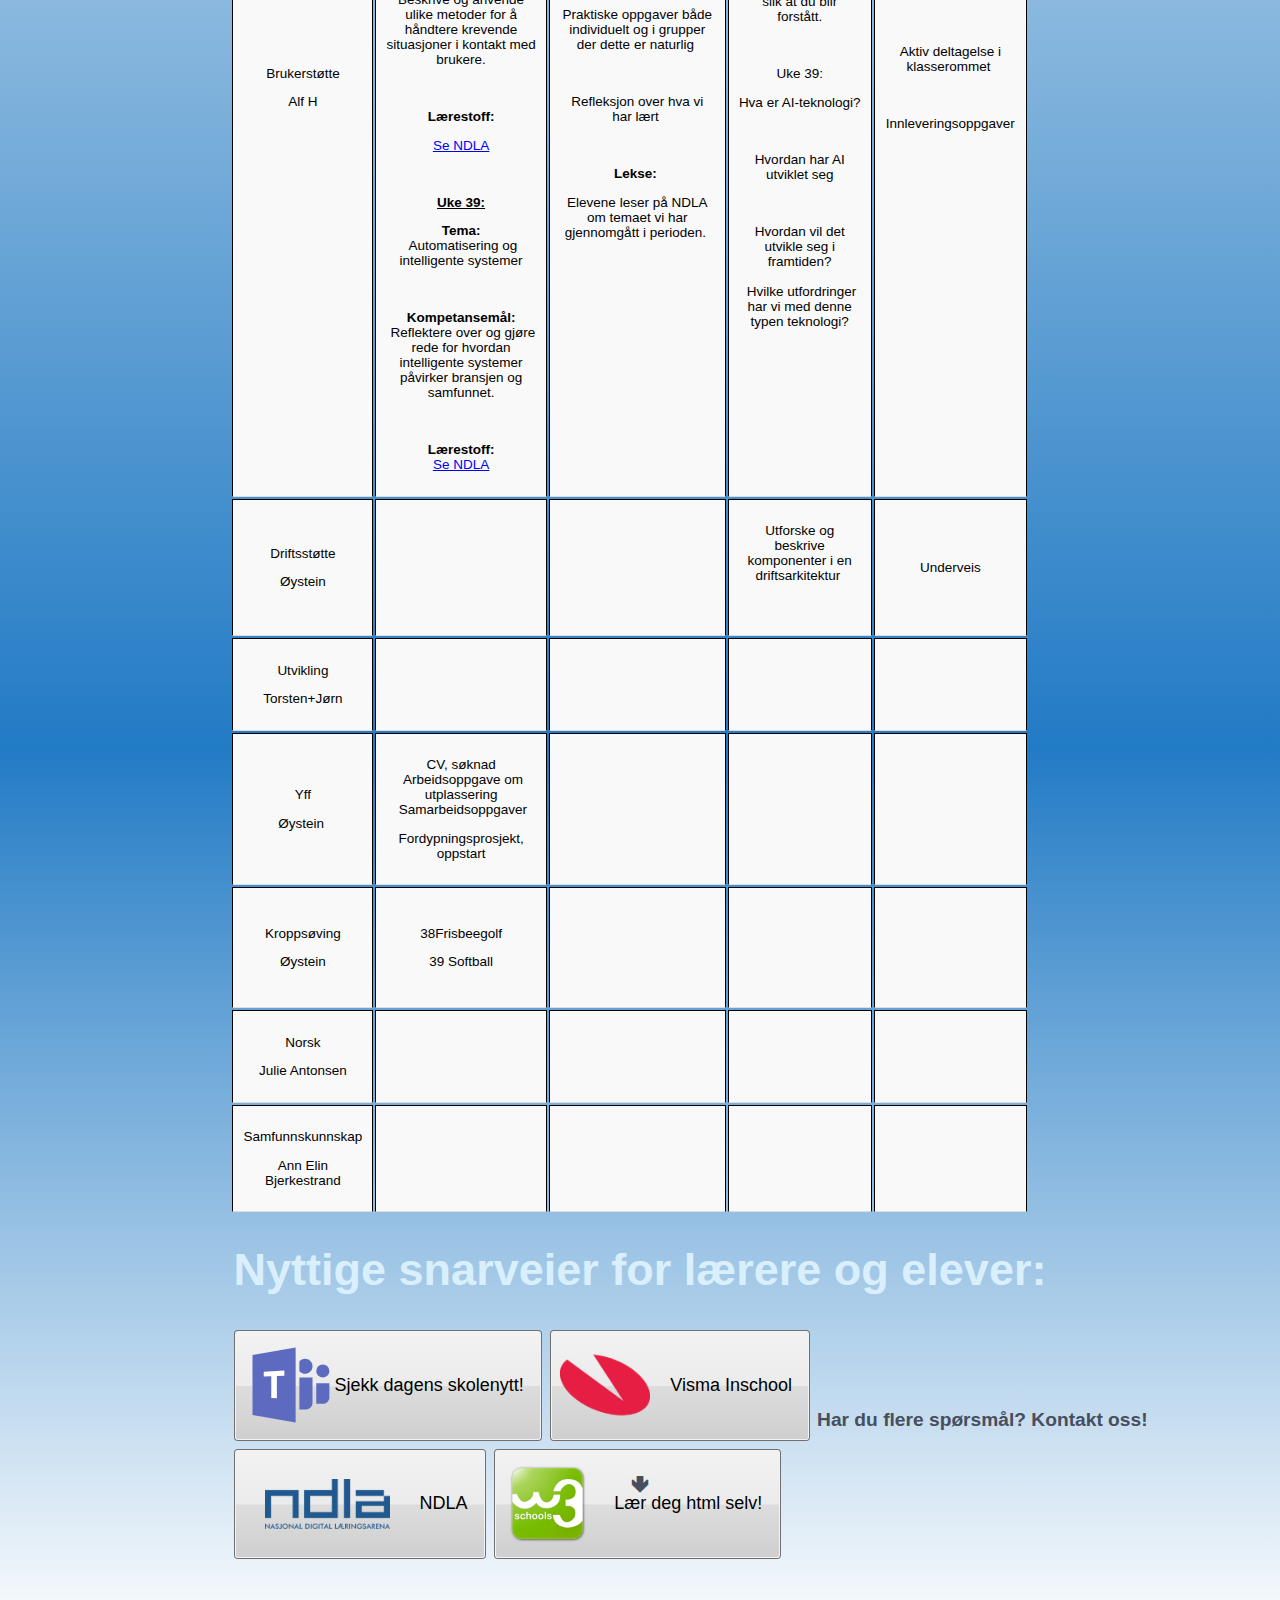
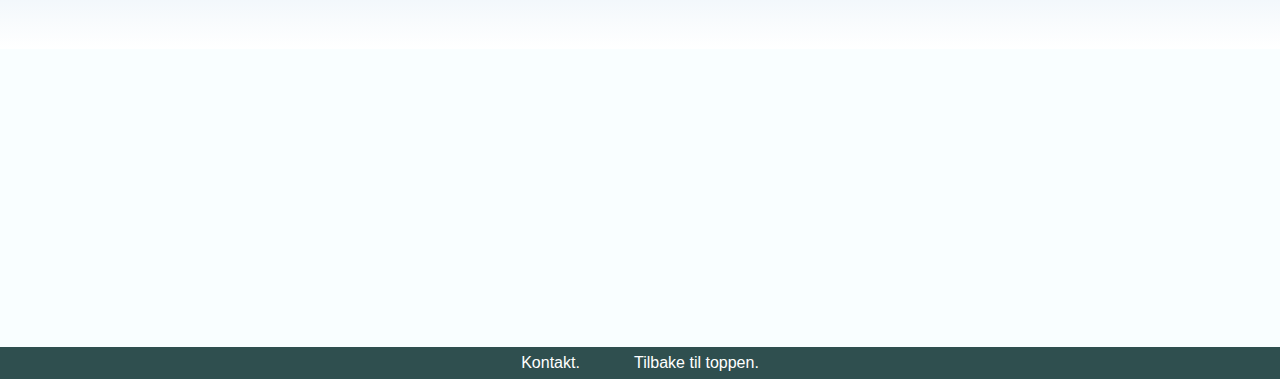
==== commit 87a3a09b: "push." ====
--- a/index.html
+++ b/index.html
@@ -48,7 +48,9 @@
         <div class="fag">Utvikling</div>
     <div class="background2">
 
-        <h3 id="plan">1IT2s planer</h3>
+        <div class="plantitle"><h3>1IT2s planer:</h3></div>
+
+        <br>
 
         <div></div>
         
--- a/styles.css
+++ b/styles.css
@@ -58,6 +58,7 @@
 	padding: 18%;
 	position: relative;
 	top: 150px;
+	text-align: center;
 }
 
 .fag {
@@ -71,6 +72,18 @@
 	border-radius: 4px;
 }
 
+.plantitle {
+	font-family: sans-serif;
+	font-size: 5vh;
+	color: aliceblue;
+	padding: 2vh;
+	margin: 10px 20px;
+	border: #fdfdfd solid 1px;
+	background-color: #5d7cb6;
+	border-radius: 4px;
+	position: relative;
+}
+
 .arbplan {
 	box-shadow: inset slateblue 60px, 50px;
 
@@ -80,6 +93,9 @@
 	color:rgb(54, 61, 126);
 	font-family: 'Segoe UI', Tahoma, Geneva, Verdana, sans-serif;
 	font-size: 5vh;
+	display: flex;
+	place-items: center;
+	margin: auto;
 	width: 124.3vh;
 	height: 91.9vh;
 	position: relative;
